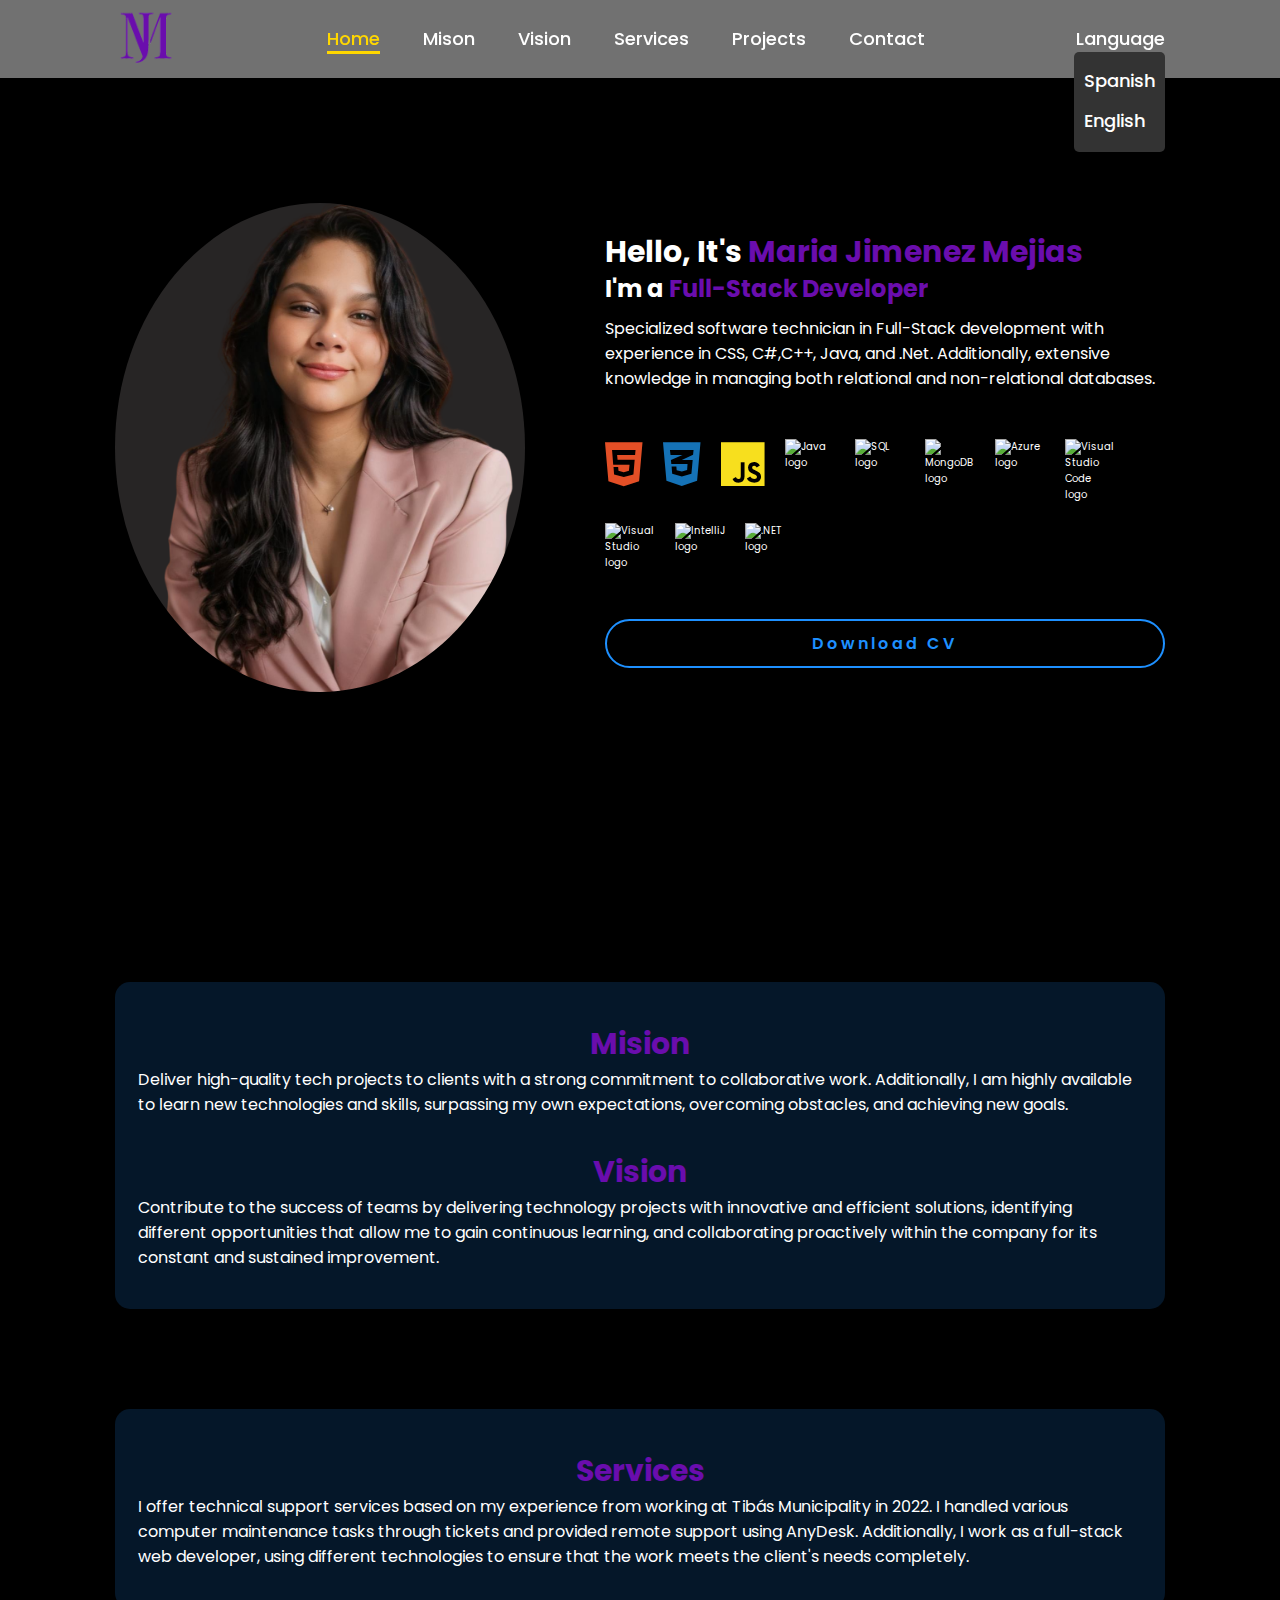
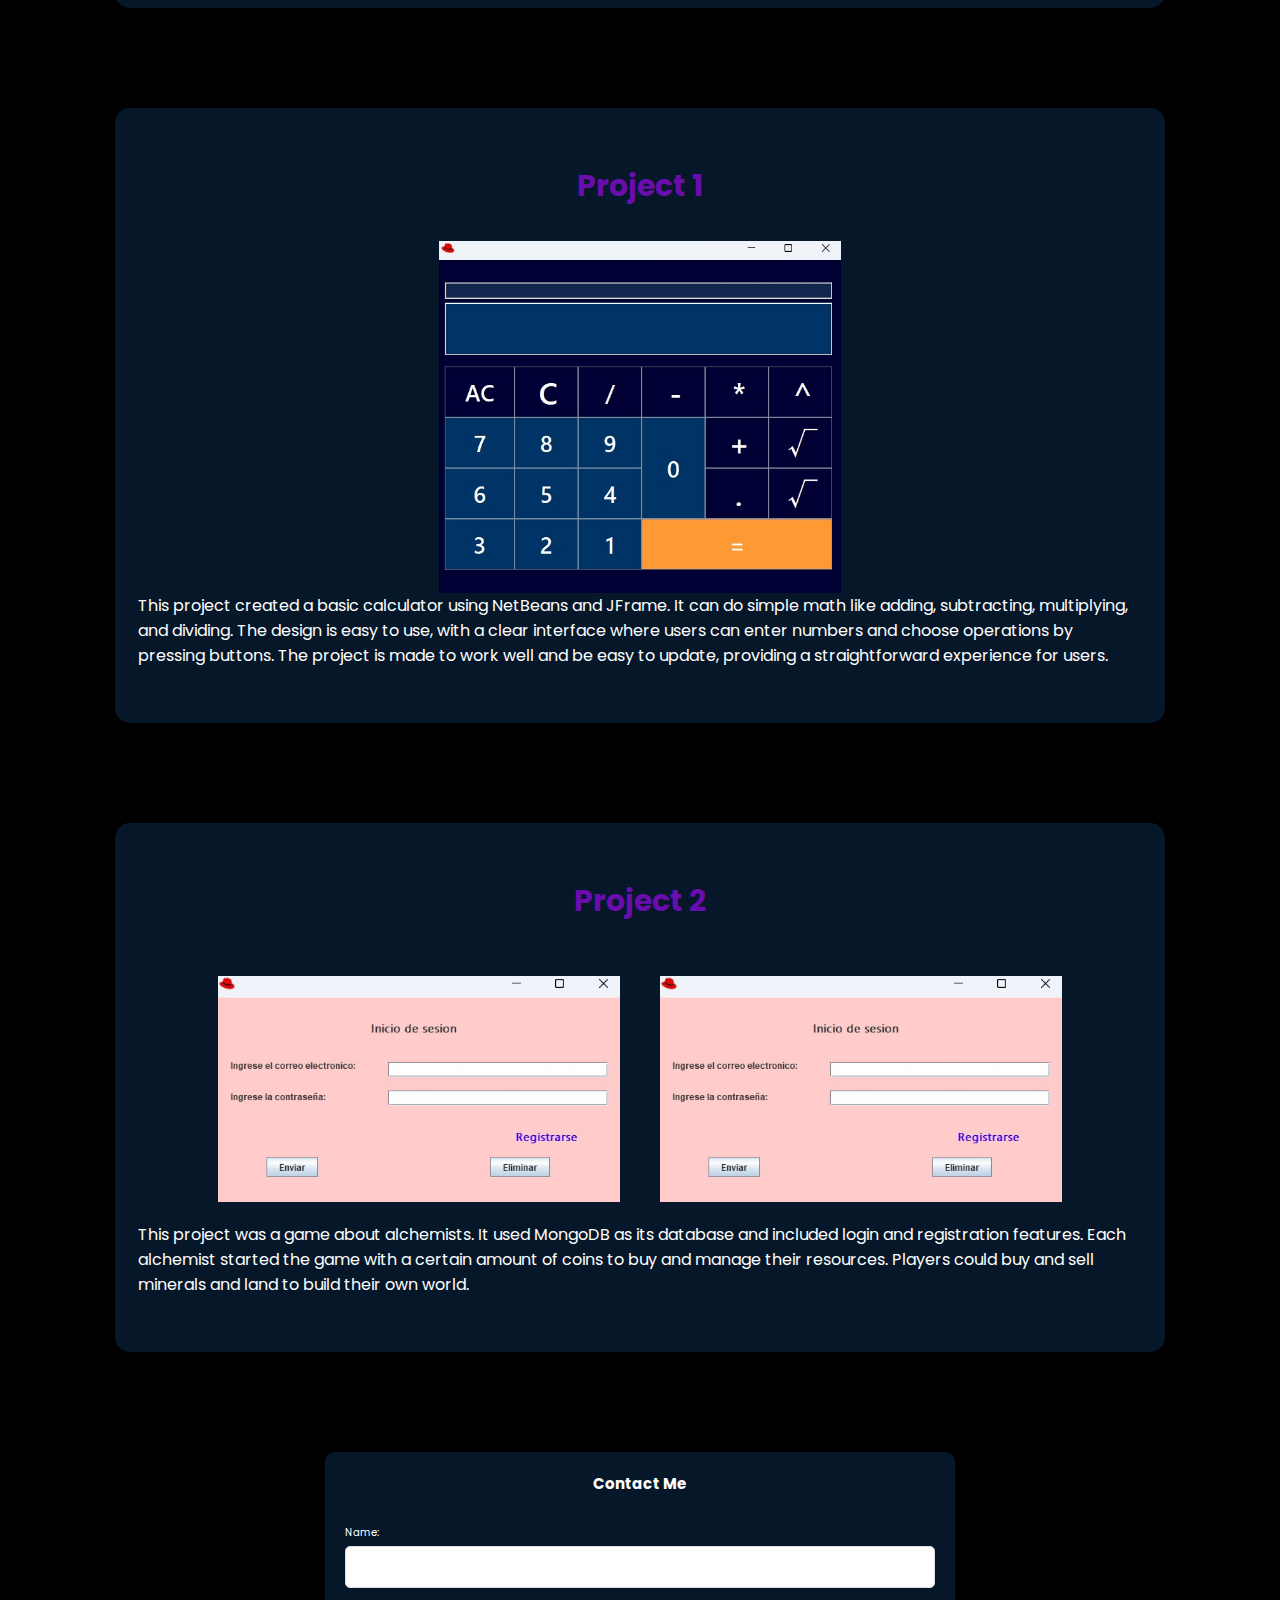
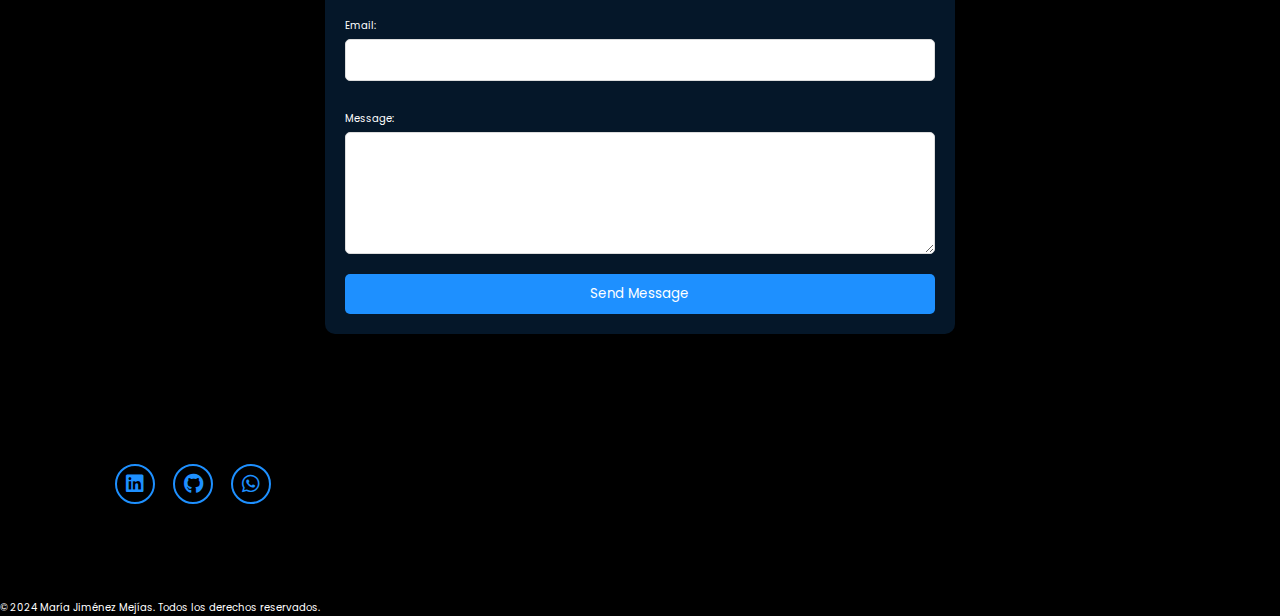
==== Proyecto/index.html @ 28934387 "PROYECTO" ====
<!DOCTYPE html>
<html lang="en">
<head>
    <meta charset="UTF-8">
    <meta name="viewport" content="width=device-width, initial-scale=1.0">
    <link rel="stylesheet" href="https://cdnjs.cloudflare.com/ajax/libs/font-awesome/6.5.2/css/all.min.css">
    <link rel="stylesheet" href="https://cdnjs.cloudflare.com/ajax/libs/font-awesome/6.0.0-beta3/css/all.min.css">
    <link rel="stylesheet" href="style.css">
    <title>Portfolio Website</title>
</head>
<body>
    <header>
        <img src="logo_no_bg_2.png" alt="" class="logo" id="logo">
        <nav>
            <a href="#" class="active">Home</a>
            <a href="#misionAndVision">Mison</a>
            <a href="#misionAndVision">Vision</a>
            <a href="#services">Services</a>
            <a href="#projects">Projects</a>
            <a href="#contact">Contact</a>
        </nav>
        <nav>
            <a href="#" id="language-toggle">Language</a>
            <div id="language-options">
                <a href="indexSpanish.html">Spanish</a>
                <a href="index.html">English</a>
            </div>
        </nav>
    </header>
    <section class="home">
        <div class="home-img">
            <img src="main.png" alt="">
        </div>
        <div class="home-content">
            <h1>Hello, It's <span>Maria Jimenez Mejias
            </span></h1>
            <h3 class="typing-text">I'm a <span></span></h3>
            <p>Specialized software technician in Full-Stack development with experience in CSS, C#,C++, Java, and .Net. Additionally, extensive knowledge in managing both relational and non-relational databases.</p>
               <br>
               <br>
               <br>
            <div class="logo-container">

                    <i class="fab fa-html5"></i>
                    <i class="fab fa-css3-alt"></i>
                    <i class="fab fa-js"></i>
                    <img src="https://cdn.jsdelivr.net/gh/devicons/devicon/icons/java/java-original.svg" alt="Java logo">
                    <img src="https://cdn.jsdelivr.net/gh/devicons/devicon/icons/mysql/mysql-original.svg" alt="SQL logo">
                    <img src="https://cdn.jsdelivr.net/gh/devicons/devicon/icons/mongodb/mongodb-original.svg" alt="MongoDB logo">
                    <img src="https://cdn.jsdelivr.net/gh/devicons/devicon/icons/azure/azure-original.svg" alt="Azure logo">
                      <img src="https://cdn.jsdelivr.net/gh/devicons/devicon/icons/vscode/vscode-original.svg" alt="Visual Studio Code logo">
                    <img src="https://cdn.jsdelivr.net/gh/devicons/devicon/icons/visualstudio/visualstudio-plain.svg" alt="Visual Studio logo">
                    <img src="https://cdn.jsdelivr.net/gh/devicons/devicon/icons/intellij/intellij-original.svg" alt="IntelliJ logo">

                    <img src="https://upload.wikimedia.org/wikipedia/commons/e/ee/.NET_Core_Logo.svg" alt=".NET logo">
                </div>
                <br>
                <br>
                <br>
                <a href="CV_ENGLISH.pdf" class="btn" download="CV_ENGLISH.pdf">Download CV</a>

        </div>
    </section>
    <BR></BR>
    <section class="MisonVision" id="misionAndVision">
        <div class="blue" id="">
            <div class="home-content">
                <br>
                <h1><span id="cursorSpan">Mision <span id=""></span>
                </span></h1>
                <p>Deliver high-quality tech projects to clients with a strong commitment to collaborative work. Additionally, I am highly available to learn new technologies and skills, surpassing my own expectations, overcoming obstacles, and achieving new goals.</p>
                </div>
                <br>
                <br>
                <div class="home-content">
                <h1><span id="cursorSpan">Vision<span id=""></span>
                </span></h1>
                <p>Contribute to the success of teams by delivering technology projects with innovative and efficient solutions, identifying different opportunities that allow me to gain continuous learning, and collaborating proactively within the company for its constant and sustained improvement.</p>
                </div>
                <br>
             </div>
    </section>
    <section class="MisonVision" id="services">
        <div class="blue" >
            <div class="home-content">
                <br>
                <h1><span id="cursorSpan">Services <span id=""></span>
                </span></h1>
                <p>I offer technical support services based on my experience from working at Tibás Municipality in 2022. I handled various computer maintenance tasks through tickets and provided remote support using AnyDesk. Additionally, I work as a full-stack web developer, using different technologies to ensure that the work meets the client's needs completely.
                </p>
                </div>
                <br>
             </div>
    </section>

    <section class="MisonVision" id="projects">
        <div class="blue" >
            <div class="proyect">
                <br>
                <br>

                <h1><span id="cursorSpan">Project 1 <span id=""></span>
                </span></h1>
                <br>
                <br>

                <div class="calculatorDiv">
                <img src="calculator.jpg" alt="" id="calculatorImg">
              </div>  
                <p id="projecP">This project created a basic calculator using NetBeans and JFrame. It can do simple math like adding, subtracting, multiplying, and dividing. The design is easy to use, with a clear interface where users can enter numbers and choose operations by pressing buttons. The project is made to work well and be easy to update, providing a straightforward experience for users.
                </p>
                </div>
                <br>
                <br>
             </div>

           
    </section>

    <section class="MisonVision">
        <div class="blue">
            <div class="proyect">
                <br>
                <br>

                <h1><span id="cursorSpan">Project 2<span id=""></span>
                </span></h1>
                <br>
                <br>

                <div class="mongoDiv">
                    <img src="mongoProyecto.jpg" alt="" class="mongoImage">
                    <img src="mongoProyecto.jpg" alt="" class="mongoImage">
                  </div>  
                    <p id="projecP">This project was a game about alchemists. It used MongoDB as its database and included login and registration features. Each alchemist started the game with a certain amount of coins to buy and manage their resources. Players could buy and sell minerals and land to build their own world.
                    </p>
                    </div>
                    <br>
                    <br>
                 </div>

           
    </section>

    <section id="contact">
        <div class="container">
            <h2>Contact Me</h2>
            <form action="submit_form.php" method="post">
                <label for="name">Name:</label>
                <input type="text" id="name" name="name" required>
    
                <label for="email">Email:</label>
                <input type="email" id="email" name="email" required>
    
                <label for="message">Message:</label>
                <textarea id="message" name="message" rows="5" required></textarea>
    
                <button type="submit">Send Message</button>
            </form>
        </div>
    </section>
    
    <section class="MisonVision" id="contact">
        <div class="">   
                <div class="social-icons">
                    <a href="https://www.linkedin.com/in/maria-de-los-a-jim%C3%A9nez-2399212a0?utm_source=share&utm_campaign=share_via&utm_content=profile&utm_medium=ios_app"><i class="fa-brands fa-linkedin"></i></a>
                    <a href="https://github.com/MariaJimenezMejias?tab=repositories"><i class="fa-brands fa-github"></i></a>
                    <a href="https://wa.me/50672530551"> <i class="fa-brands fa-whatsapp"></i></a>
                </div>
                <br>
             </div>
    </section>
    <footer>
        <div class="footer-content">
            <p>&copy; 2024 María Jiménez Mejías. Todos los derechos reservados.</p>
        </div>
    </footer>

    <script src="script.js"></script>
</body>
</html>
---- Proyecto/style.css ----
@import url('https://fonts.googleapis.com/css2?family=Poppins:wght@100;200;300;400;500;600&display=swap');

*{
    margin: 0;
    padding: 0;
    box-sizing: border-box;
    text-decoration: none;
    border: none;
    outline: none;
    font-family: 'Poppins', sans-serif;
}

html{
    font-size: 62.5%;
}

body{
    width: 100%;
    height: 100vh;
    overflow-x: hidden;
    background-color: black;
    color: white;
}

header{
 background-color: rgba(255, 255, 255, 0.444);
    position: fixed;
    top: 0;
    left: 0;
    width: 100%;
    padding: 1rem 9%;
    filter: drop-shadow(10px);
    display: flex;
    justify-content: space-between;
    align-items: center;
    z-index: 100;
}

.logo{
    width: 60px;
    cursor: pointer;
    transition: 0.5s ease;
}

.logo:hover{
    transform: scale(1.1);
}

nav a{
    font-size: 1.8rem;
    color: white;
    margin-left: 4rem;
    font-weight: 500;
    transition: 0.3s ease;
    border-bottom: 3px solid transparent;
}

nav a:hover,
nav a.active{
    color: #FFD700;
    border-bottom: 3px solid  #FFD700;
}

@media(max-width:995px){
    nav{
        position: absolute;
        display: none;
        top: 0;
        right: 0;
        width: 40%;
        border-left: 3px solid #FFD700;
        border-bottom: 3px solid  #FFD700;
        border-bottom-left-radius: 2rem;
        padding: 1rem solid;
        background-color: #161616;
        border-top: 0.1rem solid rgba(0,0,0,0.1);
    }

    nav.active{
        display: block;
    }

    nav a{
        display: block;
        font-size: 2rem;
        margin: 3rem 0;
    }

    nav a:hover,
    nav a.active{
        padding: 1rem;
        border-radius: 0.5rem;
        border-bottom: 0.5rem solid#FFD700;
    }
}

section{
    min-height: 100vh;
    padding: 5rem 9% 5rem;
}

.home{
    display: flex;
    justify-content: center;
    align-items: center;
    gap: 8rem;
    background-color: black;
}

.home .home-content h1{
    font-size: 3rem;
    font-weight: 700;
    line-height: 1.3;
}

span{
    color: #6A0DAD;
}

.home-content h3{
    font-size: 2.40rem;
    margin-bottom: 1rem;
    font-weight: 700;
}

.home-content p{
    font-size: 1.6rem;
}

.home-img{
    border-radius: 50%;
}

.home-img img{
    position: relative;
    width: 32vw;
    border-radius: 50%;
    box-shadow: 0 0 25px solid #b74b4b;
    cursor: pointer;
    transition: 0.2s linear;
}

.home-img img:hover{
    font-size: 1.8rem;
    font-weight: 500;
}

.social-icons a{
    display: inline-flex;
    justify-content: center;
    align-items: center;
    width: 4rem;
    height: 4rem;
    background-color: transparent;
    border: 0.2rem solid#1E90FF;
    font-size: 2rem;
    border-radius: 50%;
    margin: 3rem 1.5rem 3rem 0;
    transition: 0.3s ease;
    color: #1E90FF;
}

.social-icons a:hover{
    color: black;
    transform: scale(1.3) translateY(-5px);
    background-color: #FFD700;
    box-shadow: 0  0 25px #FFD700;
}

.btn {
    display: flex;
    padding: 1rem 2.8rem;
    background-color: black;
    border-radius: 4rem;
    font-size: 1.6rem;
    color: #1E90FF;
    letter-spacing: 0.3rem;
    font-weight: 600;
    border: 2px solid #1E90FF;
    transition: 0.3s ease;
    cursor: pointer;
    justify-content: center;
}

.btn:hover{
    transform: scale3d(1.03);
    background-color: #FFD700;
    color: black;
    box-shadow: 0 0 25px #FFD700;
}

.typing-text{
    font-size: 34px;
    font-weight: 600;
    min-width: 280px;
}

.typing-text span{
    position: relative;
}

.typing-text span::before{
    content: "Full-Stack Developer";
    color: #6A0DAD;
    animation: words 20s infinite;
}

.typing-text span::after{
    content: "";
    background-color: black;
    position: absolute;
    width: calc(100% + 8px);
    height: 100%;
    border-left: 3px solid black;
    right: -8;
    animation: cursor 0.6s infinite;
}

.typing-text2 span::after{
    content: "";
    background-color: black;
    position: absolute;
    border-left: 3px solid black;
    right: -8;
    
}
#cursorSpan::after {
   
}
span#cursorSpan {
    display: flex;
    justify-content: center;
    font-size: 3rem;
}

@keyframes cursor{
    to{
        border-left: 3px solid #FFD700;
    }
}

@keyframes words{
    0%, 20%{
        content: "Full-Stack Developer";
    }
    21%, 40%{
        content: "Software Engineer";
    }
    41%, 60%{
        content: "Tech Enthusiast";
    }
    61%, 80%{
        content: "Database developer";
    }
    81%, 100%{
        content: "Innovator";
    }
}

@media (max-width: 1000px){
    .home{
        gap: 4rem;
    }
}

@media(max-width:995px){
    .home{
        flex-direction: column;
        margin: 5rem 4rem;
    }

    .home .home-content h3{
        font-size: 2.5rem;
    }

    .home-content h1{
        font-size: 5rem;
    }

    .home-img img{
        width: 70vw;
        margin-top: 4rem;
    }
    .typing-text span::after {
        content: "";
        position: absolute;
        width: calc(100% + 8px);
        height: 40%;
    }
}
div#language-options {
    margin-left: 3%;
}


#language-options {
    display: flex;
    flex-direction: column;
    position: absolute;
    background-color: #333;
    padding: 10px;
    border-radius: 5px;
}

#language-options a {
    color: white;
    margin: 5px 0;
    text-decoration: none;
}

#language-options a:hover {
    color: #FFD700;
}

.MisonVision{
    min-height: 0cm;
}

.blue {
    background-color: #1e90ff29;
    border-radius: 15px;
    padding: 2%;
}
.logo-container {
    display: flex;
    flex-wrap: wrap;
    gap: 20px;
}

.logo-container img {
    width: 50px; /* Ajusta el tamaño según lo necesites */
    height: auto;
    transition: transform 0.3s ease; /* Suaviza la transición al hacer zoom */
}

.logo-container i {
    font-size: 50px; /* Ajusta el tamaño de los iconos FontAwesome */
    color: #333; /* Color de los iconos */
    transition: transform 0.3s ease; /* Suaviza la transición al hacer zoom */
}

/* Estableciendo los colores específicos */
.fa-html5:before {
    color: #E34F26;
    content: "\f13b";
}

.fa-css3-alt:before {
    color: #1572B6;
    content: "\f38b";
}

.fa-js:before {
    color: #F7DF1E;
    content: "\f3b8";
}

/* Efecto de zoom al pasar el cursor */
.logo-container img:hover,
.logo-container i:hover {
    transform: scale(1.2); /* Aumenta el tamaño al 120% */
}
#calculatorImg{
    width: 40%;
}
.calculatorDiv {
    display: flex;
    justify-content: center;
}

#projecP{
    font-size: 1.6rem;
}

.mongoDiv {
    display: flex;
    justify-content: center;
}
.mongoImage{
    margin: 2%;
    width: 40%;
}

.blue {
    background-color: #1e90ff29;
    border-radius: 15px;
    padding: 2%;
    border: 2px solid transparent; /* Define un borde transparente inicialmente */
    transition: border-color 0.3s ease; /* Transición suave para el cambio de color del borde */
}
.blue:hover {
    border-color: #FFD700; /* Color amarillo al hacer hover */
}

#contact {
   min-height: 0;
}

.container {
    width: 60%;
    margin: auto;
    background: #1e90ff29;
    padding: 20px;
    border-radius: 10px;
    box-shadow: 0 0 10px rgba(0,0,0,0.1);
}

h2 {
    text-align: center;
    margin-bottom: 20px;
}

form {
    display: flex;
    flex-direction: column;
}

label {
    margin: 10px 0 5px;
}

input, textarea {
    padding: 10px;
    border: 1px solid #ddd;
    border-radius: 5px;
    margin-bottom: 20px;
}

button {
    padding: 10px;
    border: none;
    background-color: #1e90ff;
    color: white;
    border-radius: 5px;
    cursor: pointer;
}

button:hover {
    background-color: #0a76d8;
}
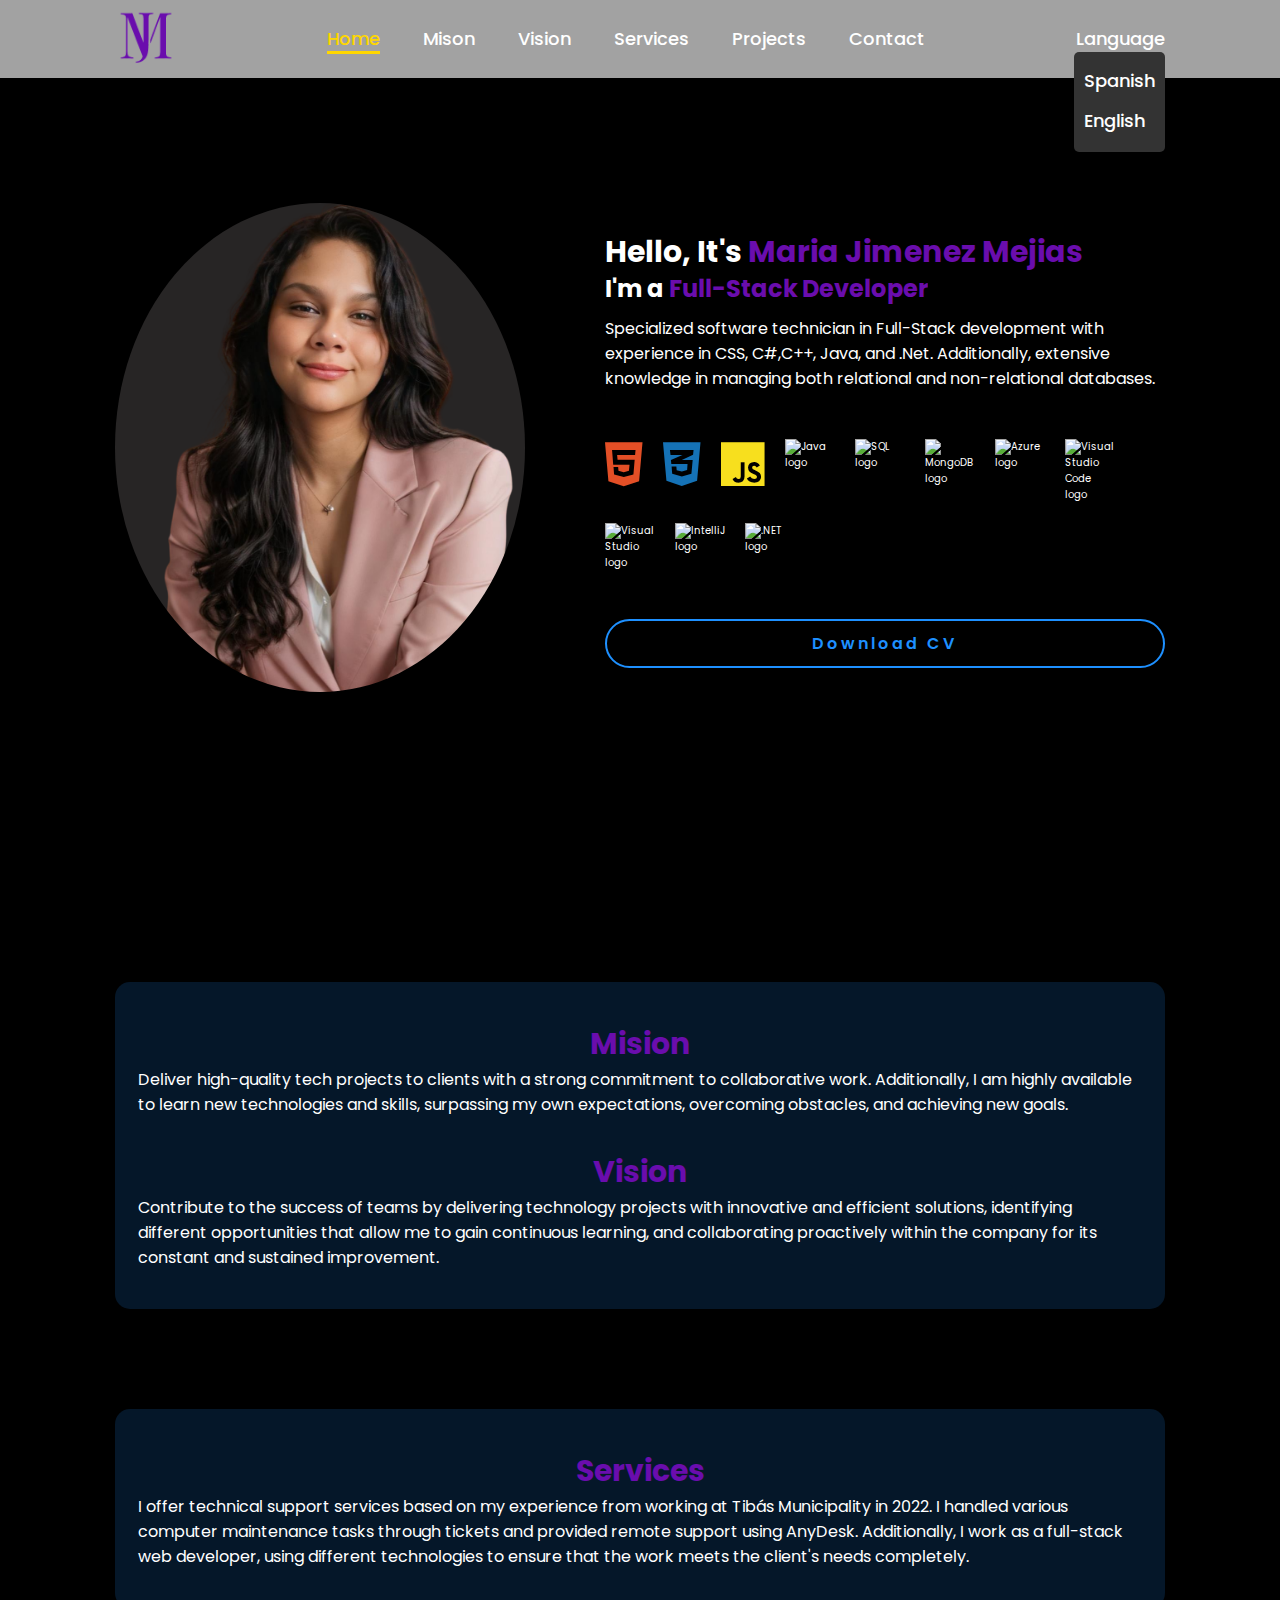
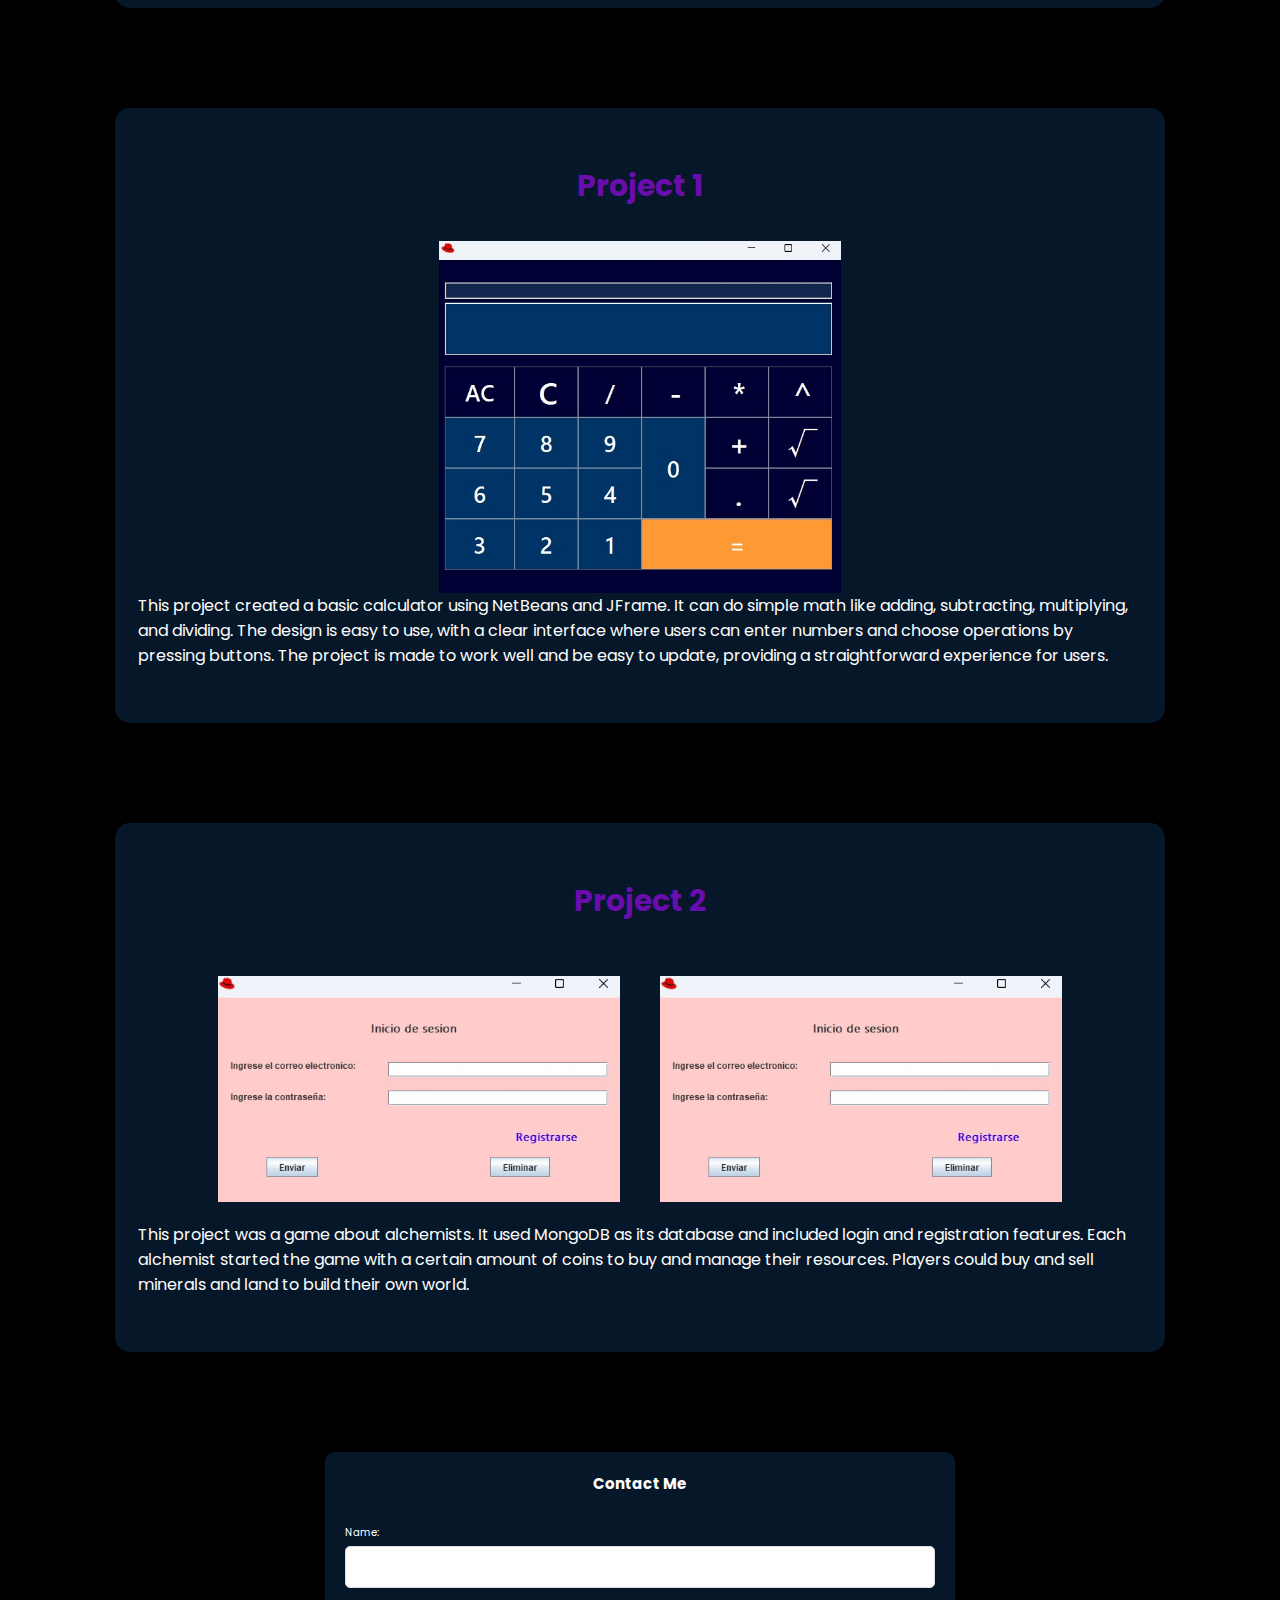
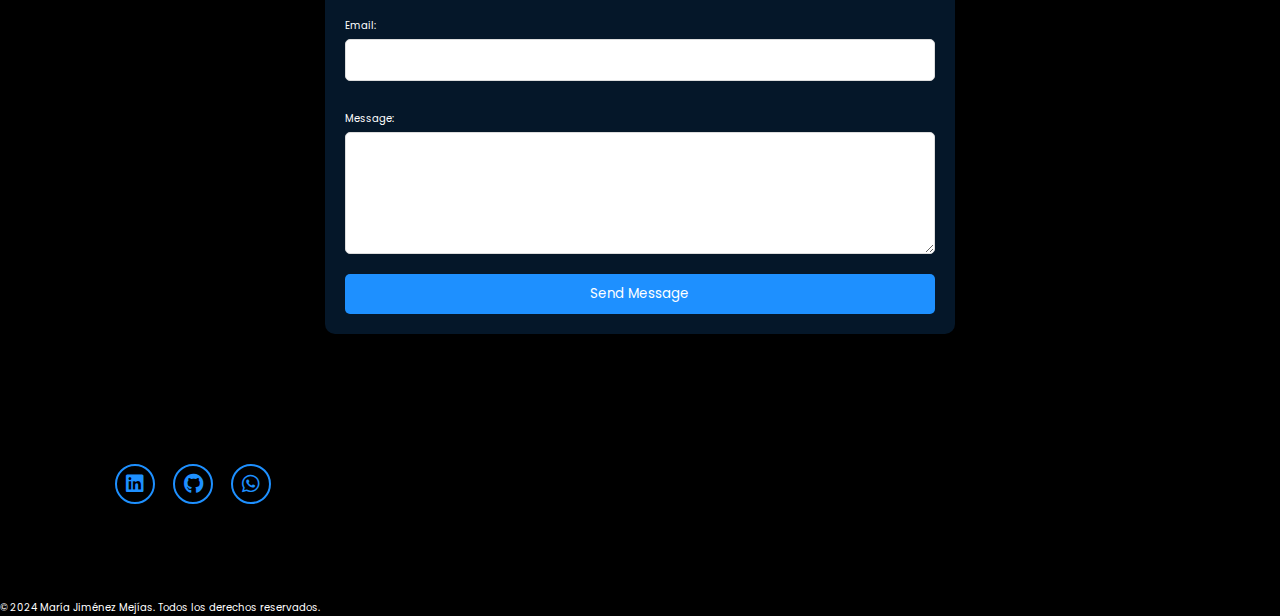
==== commit 45576f16: "PROYECTO" ====
--- a/Proyecto/index.html
+++ b/Proyecto/index.html
@@ -19,7 +19,7 @@
             <a href="#projects">Projects</a>
             <a href="#contact">Contact</a>
         </nav>
-        <nav>
+        <nav id="languageNav">
             <a href="#" id="language-toggle">Language</a>
             <div id="language-options">
                 <a href="indexSpanish.html">Spanish</a>
--- a/Proyecto/style.css
+++ b/Proyecto/style.css
@@ -23,7 +23,7 @@
 }
 
 header{
- background-color: rgba(255, 255, 255, 0.444);
+ background-color: rgb(162 162 162);
     position: fixed;
     top: 0;
     left: 0;
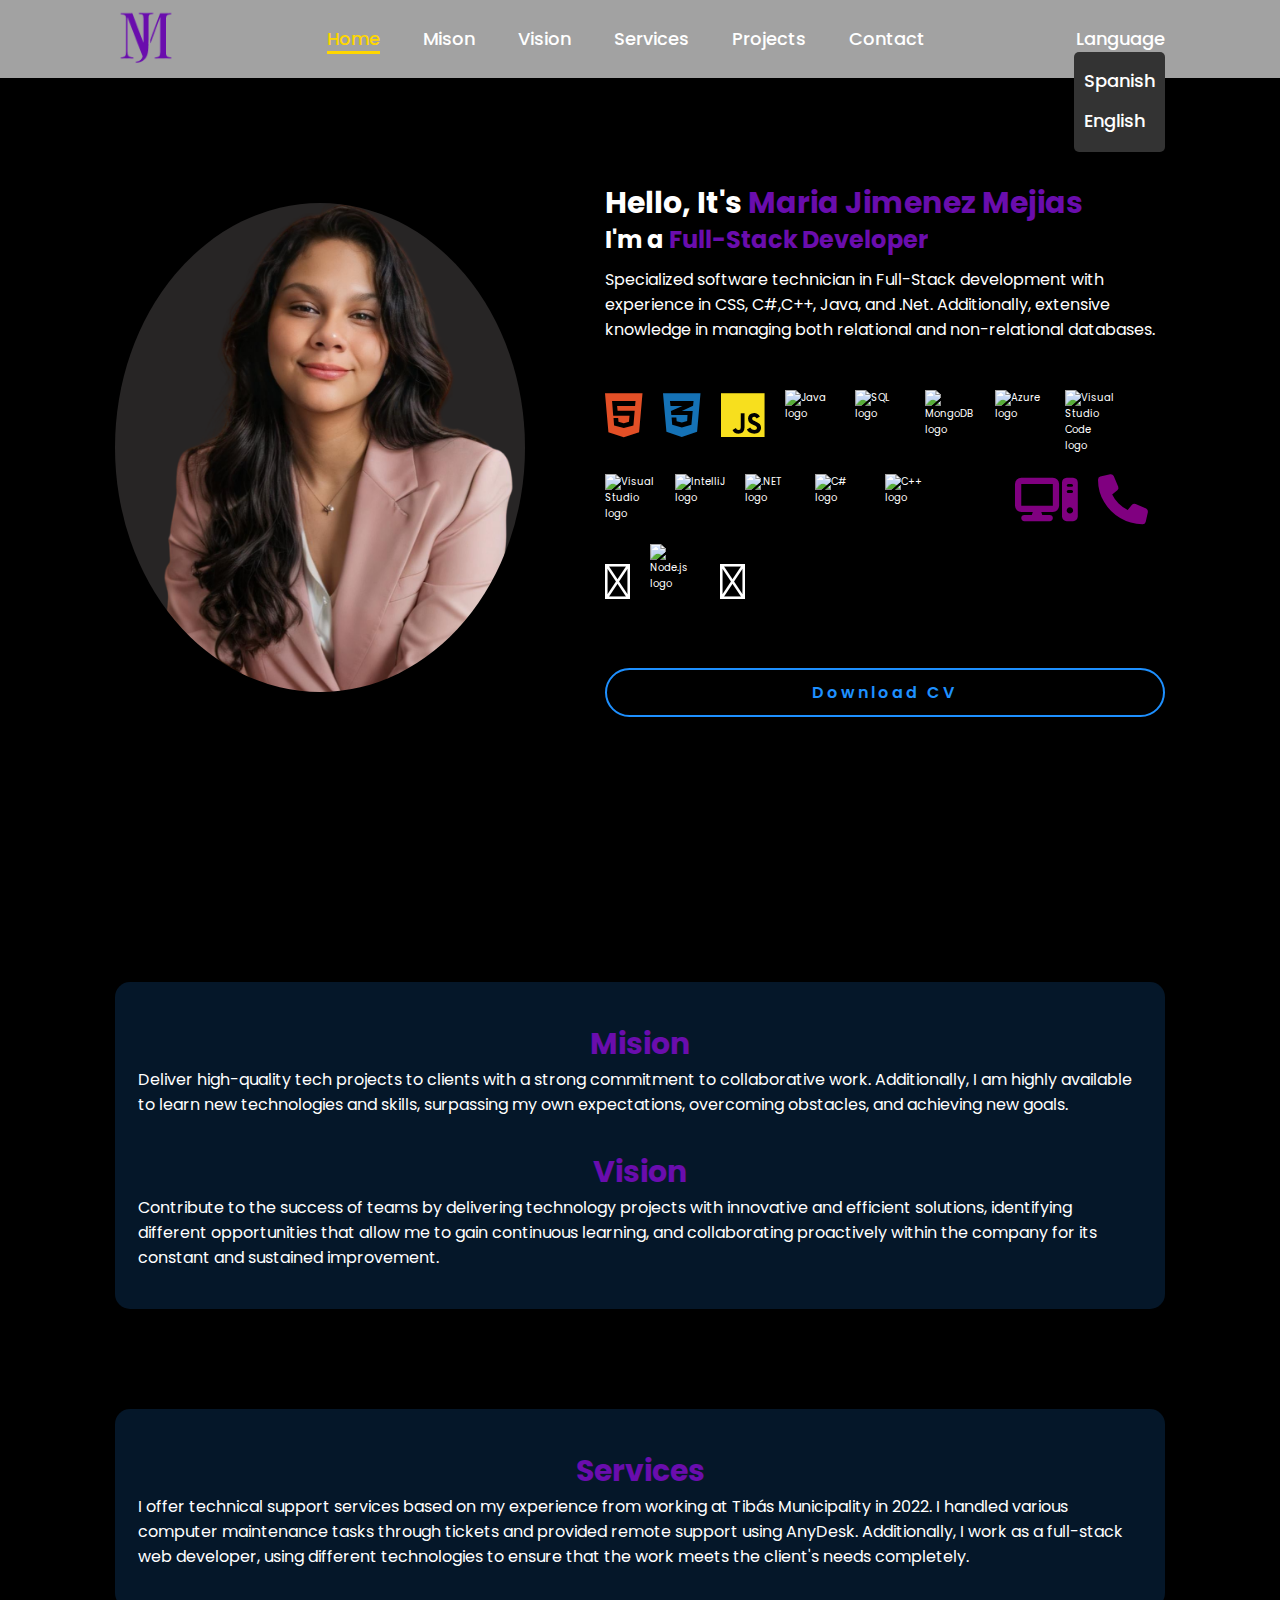
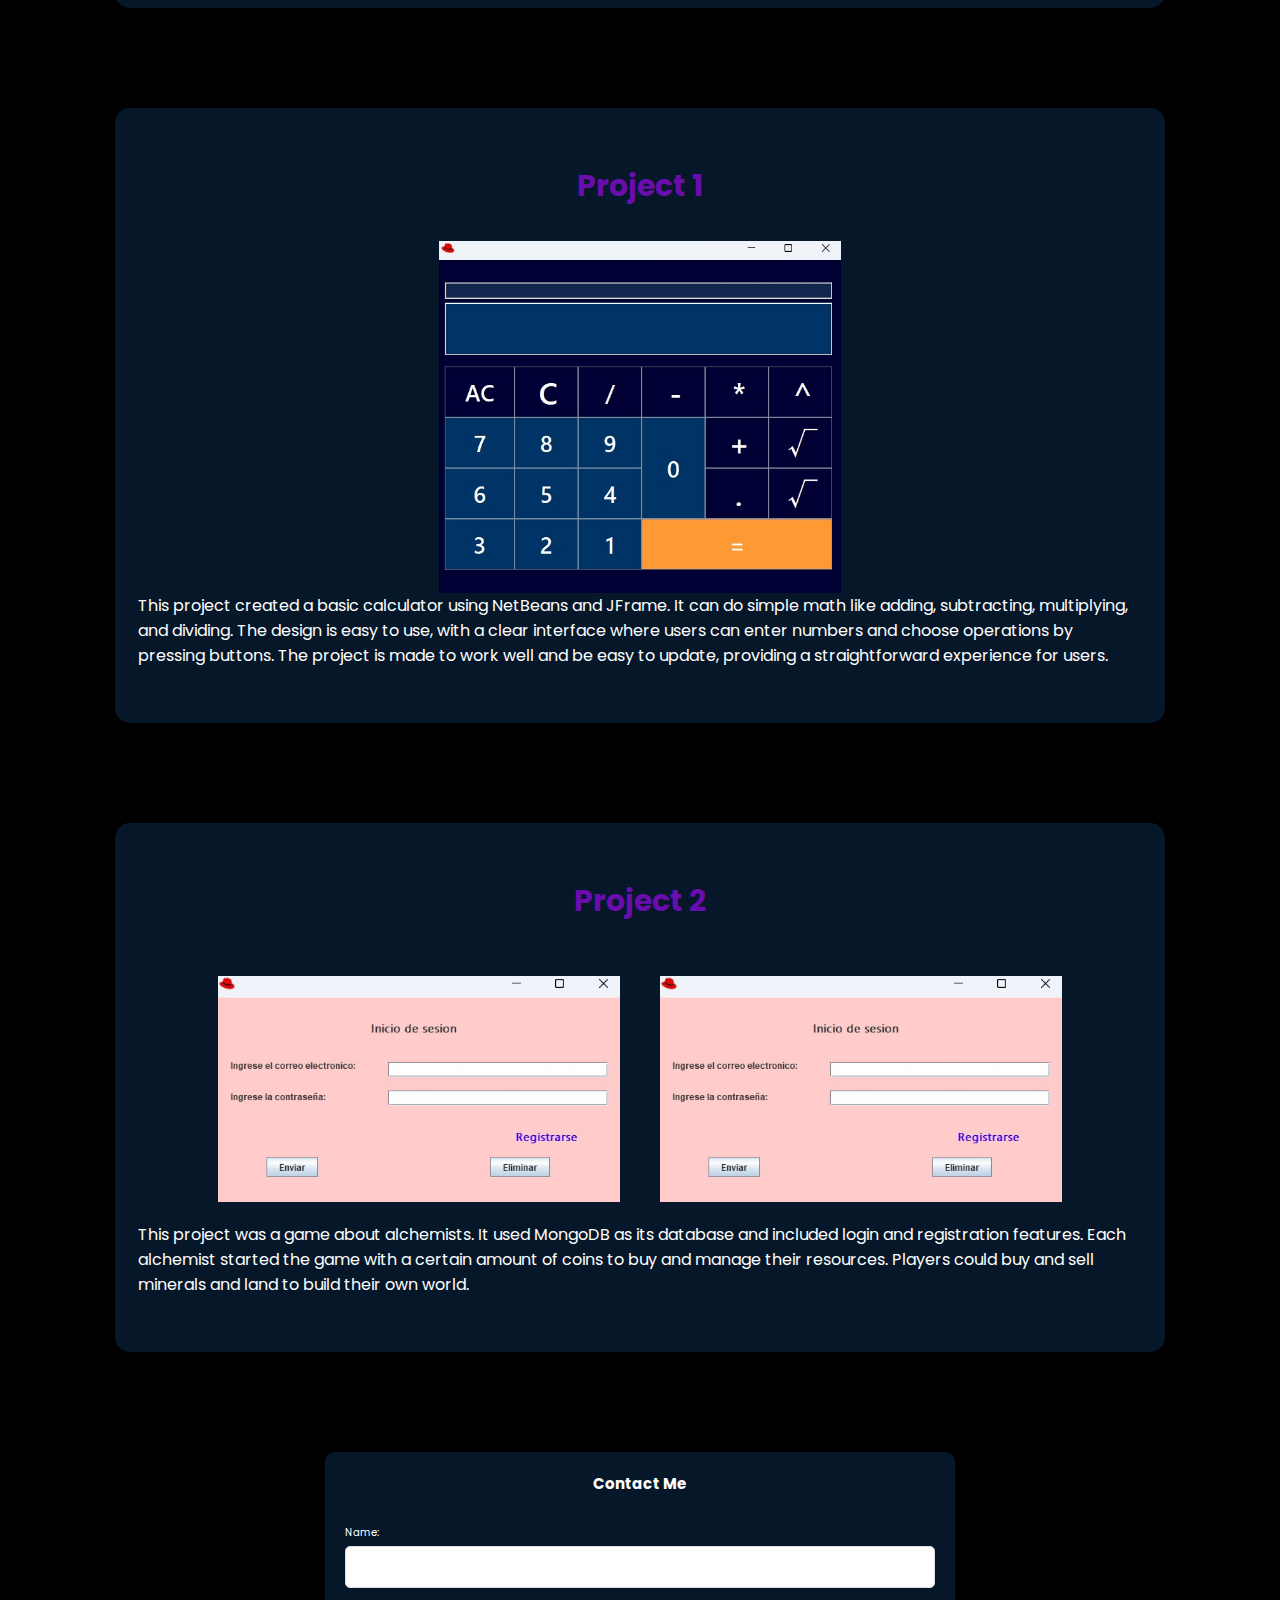
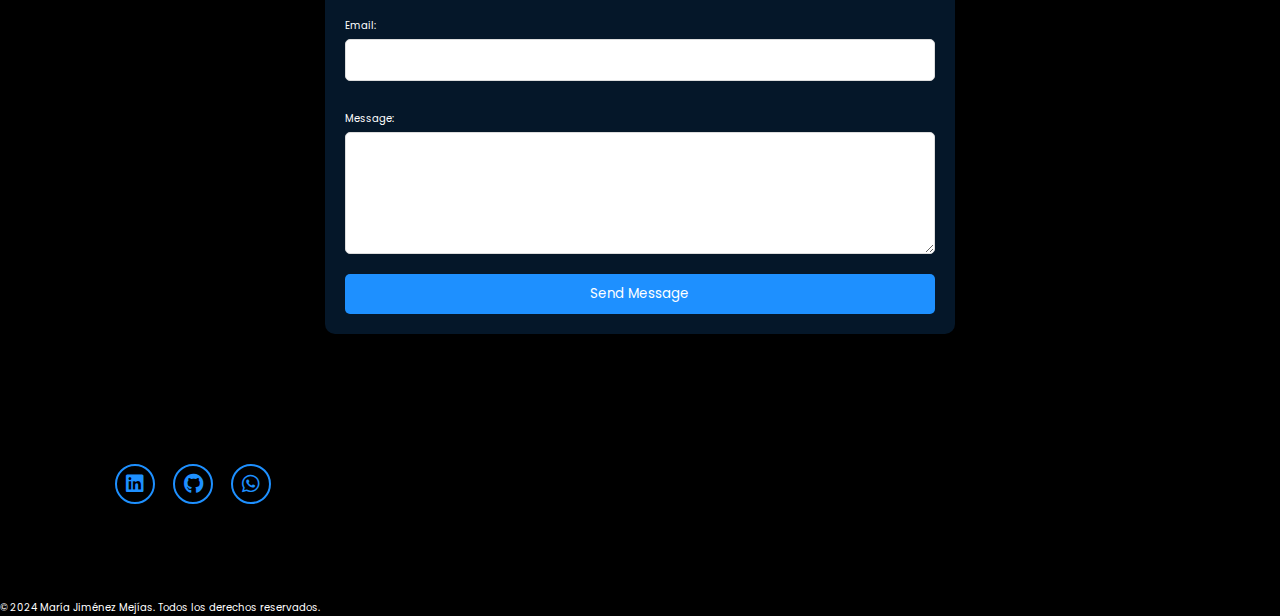
==== commit 2e617622: "commit logos" ====
--- a/Proyecto/index.html
+++ b/Proyecto/index.html
@@ -5,6 +5,9 @@
     <meta name="viewport" content="width=device-width, initial-scale=1.0">
     <link rel="stylesheet" href="https://cdnjs.cloudflare.com/ajax/libs/font-awesome/6.5.2/css/all.min.css">
     <link rel="stylesheet" href="https://cdnjs.cloudflare.com/ajax/libs/font-awesome/6.0.0-beta3/css/all.min.css">
+    <link rel="stylesheet" type='text/css' href="https://cdn.jsdelivr.net/gh/devicons/devicon@latest/devicon.min.css" />
+          
+          
     <link rel="stylesheet" href="style.css">
     <title>Portfolio Website</title>
 </head>
@@ -39,21 +42,29 @@
                <br>
                <br>
                <br>
-            <div class="logo-container">
-
-                    <i class="fab fa-html5"></i>
-                    <i class="fab fa-css3-alt"></i>
-                    <i class="fab fa-js"></i>
-                    <img src="https://cdn.jsdelivr.net/gh/devicons/devicon/icons/java/java-original.svg" alt="Java logo">
-                    <img src="https://cdn.jsdelivr.net/gh/devicons/devicon/icons/mysql/mysql-original.svg" alt="SQL logo">
-                    <img src="https://cdn.jsdelivr.net/gh/devicons/devicon/icons/mongodb/mongodb-original.svg" alt="MongoDB logo">
-                    <img src="https://cdn.jsdelivr.net/gh/devicons/devicon/icons/azure/azure-original.svg" alt="Azure logo">
-                      <img src="https://cdn.jsdelivr.net/gh/devicons/devicon/icons/vscode/vscode-original.svg" alt="Visual Studio Code logo">
-                    <img src="https://cdn.jsdelivr.net/gh/devicons/devicon/icons/visualstudio/visualstudio-plain.svg" alt="Visual Studio logo">
-                    <img src="https://cdn.jsdelivr.net/gh/devicons/devicon/icons/intellij/intellij-original.svg" alt="IntelliJ logo">
-
-                    <img src="https://upload.wikimedia.org/wikipedia/commons/e/ee/.NET_Core_Logo.svg" alt=".NET logo">
-                </div>
+               <div class="logo-container">
+                <i class="fab fa-html5"></i>
+                <i class="fab fa-css3-alt"></i>
+                <i class="fab fa-js"></i>
+                <img src="https://cdn.jsdelivr.net/gh/devicons/devicon/icons/java/java-original.svg" alt="Java logo">
+                <img src="https://cdn.jsdelivr.net/gh/devicons/devicon/icons/mysql/mysql-original.svg" alt="SQL logo">
+                <img src="https://cdn.jsdelivr.net/gh/devicons/devicon/icons/mongodb/mongodb-original.svg" alt="MongoDB logo">
+                <img src="https://cdn.jsdelivr.net/gh/devicons/devicon/icons/azure/azure-original.svg" alt="Azure logo">
+                <img src="https://cdn.jsdelivr.net/gh/devicons/devicon/icons/vscode/vscode-original.svg" alt="Visual Studio Code logo">
+                <img src="https://cdn.jsdelivr.net/gh/devicons/devicon/icons/visualstudio/visualstudio-plain.svg" alt="Visual Studio logo">
+                <img src="https://cdn.jsdelivr.net/gh/devicons/devicon/icons/intellij/intellij-original.svg" alt="IntelliJ logo">
+                <img src="https://upload.wikimedia.org/wikipedia/commons/e/ee/.NET_Core_Logo.svg" alt=".NET logo">
+                <img src="https://cdn.jsdelivr.net/gh/devicons/devicon/icons/csharp/csharp-original.svg" alt="C# logo">
+                <img src="https://cdn.jsdelivr.net/gh/devicons/devicon/icons/cplusplus/cplusplus-original.svg" alt="C++ logo">
+                <i class="devicon-netlify-plain colored"></i>
+                <i class="devicon-postman-plain colored"></i> 
+                <i class="devicon-figma-plain colored"></i>
+                <i class="fa-solid fa-computer"></i>
+                <i class="fa-solid fa-phone"></i>  
+            <i class="devicon-oracle-original"></i>
+                <img src="https://cdn.jsdelivr.net/gh/devicons/devicon/icons/nodejs/nodejs-original.svg" alt="Node.js logo">
+            <i class="devicon-express-original-wordmark"></i>
+            </div>
                 <br>
                 <br>
                 <br>
@@ -145,20 +156,21 @@
     <section id="contact">
         <div class="container">
             <h2>Contact Me</h2>
-            <form action="submit_form.php" method="post">
+            <form id="contact-form">
                 <label for="name">Name:</label>
                 <input type="text" id="name" name="name" required>
-    
+        
                 <label for="email">Email:</label>
                 <input type="email" id="email" name="email" required>
-    
+        
                 <label for="message">Message:</label>
                 <textarea id="message" name="message" rows="5" required></textarea>
-    
+        
                 <button type="submit">Send Message</button>
             </form>
         </div>
     </section>
+    
     
     <section class="MisonVision" id="contact">
         <div class="">   
@@ -175,7 +187,8 @@
             <p>&copy; 2024 María Jiménez Mejías. Todos los derechos reservados.</p>
         </div>
     </footer>
-
-    <script src="script.js"></script>
+ <!-- Incluir EmailJS desde el CDN -->
+<script type="text/javascript" src="https://cdn.jsdelivr.net/npm/@emailjs/browser@4/dist/email.min.js"></script>
+<script src="script.js"></script>
 </body>
 </html>
--- a/Proyecto/style.css
+++ b/Proyecto/style.css
@@ -438,3 +438,20 @@
 button:hover {
     background-color: #0a76d8;
 }
+.fa-phone:before {
+    color: purple;
+    content: "\f095";
+}
+.fa-computer:before {
+    color: purple;
+    content: "\e4e5";
+}
+.devicon-oracle-original:before, .devicon-oracle-plain:before {
+    content: "";
+    color: white;
+}
+
+.devicon-express-original-wordmark:before {
+    content: "";
+    color: white;
+}